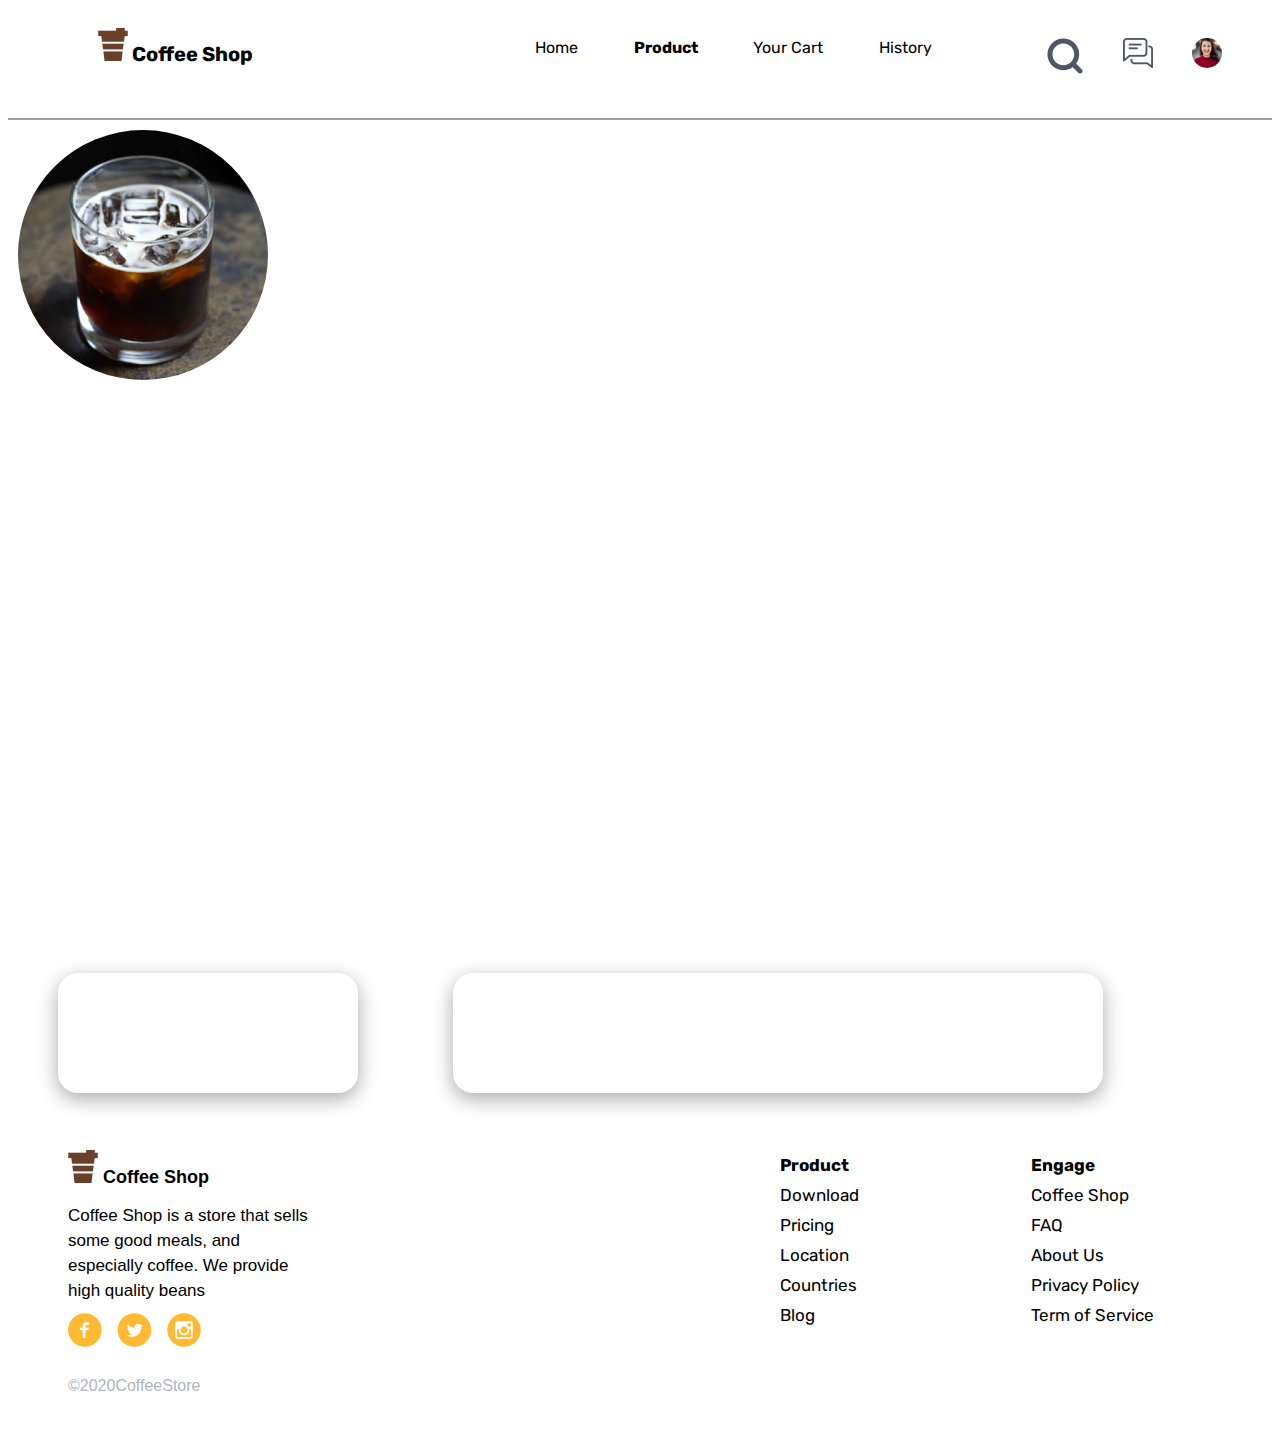
==== product-details.html @ 1f482df5 "memperbaiki tampilan" ====
<!DOCTYPE html>
<html lang="en">
<head>
    <meta charset="UTF-8">
    <meta name="viewport" content="width=device-width, initial-scale=1.0">
    <title>Coffee Shop</title>
    <link rel="stylesheet" href="product-details.css">
    <link rel="stylesheet" href="https://cdn.jsdelivr.net/npm/bootstrap@4.5.3/dist/css/bootstrap.min.css" integrity="sha384-TX8t27EcRE3e/ihU7zmQxVncDAy5uIKz4rEkgIXeMed4M0jlfIDPvg6uqKI2xXr2" crossorigin="anonymous">
    </head>
<body>
    <div class="container">
        <div class="header">
            <div class="logo"><img src="coffee1.png" alt="coffee">
                Coffee Shop
            </div>
            <div class="menu">
                <div class="home">Home</div>
                <div style="font-weight: bolder;"class="product">Product</div>
                <div class="your-cart">Your Cart</div>
                <div class="history">History</div>
            </div>
            <div class="icon">
                <div><a href="url"><img src="Vector.png" alt=""></img></a></div>
                <div><a href="url"><img src="chat.png" alt=""></img></a></div>
                <div><a href="url" ><img src="prof.png" alt="" style="border-radius: 50%;"></img></a></div>
            </div>
        </div>
        <div class="line"></div>
        <!-- Content -->
        <div class="box2">
            <div class="box2-atas">
                <div class="atas-kiri">
                    <img style="width:250px; border-radius: 50%;"src="image 25.png" alt="">
                </div>
                <div class="atas-kanan">

                </div>
            </div>
            <div class="box2-bawah">
                <div class="bawah-kiri">
                    <div class="kotak">

                    </div>
                </div>
                <div class="bawah-kanan">
                    <div class="kotak-kanan">

                    </div>
                </div>
            </div>
        </div>
        <!-- Footer -->
        <div class="footer">
            <div class="box3a">
                <div class="company-icon">
                    <img src="coffee1.png" alt="coffee">
                    Coffee Shop
                </div>
                <div class="company-profile">
                    Coffee Shop is a store that sells some good meals, and especially coffee. We provide high quality beans
                </div>
                <div class="icon-social">
                    <div style="padding-right: 15px;"><a href="#" ><img src="fb.png" alt="" style="border-radius: 50%;"></img></a></div>
                    <div style="padding-right: 15px;"><a href="#" ><img src="tweet.png" alt="" style="border-radius: 50%;"></img></a></div>
                    <div><a href="#" ><img src="ig.png" alt="" style="border-radius: 50%;"></img></a></div>
                </div>
                <p style="color: #AFB5C0;">©2020CoffeeStore</p>
            </div>
            <div style="font-weight: bold;"class="box3b">Product
                <div style="font-weight: normal;">
                    <div class="download">Download</div>
                    <div class="pricing">Pricing</div>
                    <div class="location">Location</div>
                    <div class="countries">Countries</div>
                    <div class="Blog">Blog</div>
                </div>
                
            </div>

            <div style="font-weight: bold;" class="box3c">Engage
                <div style="font-weight: normal;">
                    <div class="download">Coffee Shop</div>
                    <div class="pricing">FAQ</div>
                    <div class="location">About Us</div>
                    <div class="countries">Privacy Policy</div>
                    <div class="Blog">Term of Service</div>
                </div>
            </div>
        </div>
    </div>

    <script src="https://code.jquery.com/jquery-3.5.1.slim.min.js" integrity="sha384-DfXdz2htPH0lsSSs5nCTpuj/zy4C+OGpamoFVy38MVBnE+IbbVYUew+OrCXaRkfj" crossorigin="anonymous"></script>
    <script src="https://cdn.jsdelivr.net/npm/bootstrap@4.5.3/dist/js/bootstrap.bundle.min.js" integrity="sha384-ho+j7jyWK8fNQe+A12Hb8AhRq26LrZ/JpcUGGOn+Y7RsweNrtN/tE3MoK7ZeZDyx" crossorigin="anonymous"></script>
</body>
</html>
---- product-details.css ----
/* selector universal */
@import url("https://fonts.googleapis.com/css2?family=Yellowtail&display=swap");
@import url("https://fonts.googleapis.com/css2?family=Rubik&display=swap");
@import url("https://fonts.googleapis.com/css2?family=Poppins:wght@300;400&display=swap");

.container {
  padding: 0 !important;
  /* margin: 0 !important; */
}

.header {
  /* border: 0.5px solid #9f9f9f; */
  padding: 10px;
  display: flex;
  height: 90px;
  font-family: "Rubik", sans-serif;
  justify-content: space-between;
}
.line {
  height: 0px;
  border: 0.5px solid #9f9f9f;
}
.logo {
  font-weight: bold;
  font-size: 20px;
  padding-left: 80px;
  padding-top: 10px;
  flex: 1.5;
}
.menu {
  display: flex;
  margin: 20px;
  margin-left: 0px;
  justify-content: space-evenly;
  flex-direction: row;
  flex: 2;
}
.home:hover,
.product:hover,
.your-cart:hover,
.history:hover {
  font-weight: bold;
  border-bottom: 3px solid black;
}
.icon {
  padding-top: 5px;
  margin-top: 15px;
  display: flex;
  flex-direction: row;
  justify-content: space-evenly;
  flex: 1;
}

/* ==================content======================================= */

.box2 {
  padding: 10px;
  /* border: 3px solid black; */
  display: flex;
  flex-direction: column;
  height: 1000px;
  font-family: "Rubik", sans-serif;
}
.box2-atas {
  flex: 5;
  display: flex;
}
.atas-kiri {
  flex: 1;
}
.atas-kanan {
  flex: 1;
}
.box2-bawah {
  font-family: "Poppins", sans-serif;
  flex: 1;
  display: flex;
  justify-content: space-between;
}
.bawah-kiri {
  width: 100px;
  flex: 1;
  /* border: 2px solid black; */
}
.bawah-kiri .kotak {
  margin-top: 10px;
  margin-left: 40px;
  width: 300px;
  height: 120px;
  border-radius: 20px;
  box-shadow: 0px 6px 20px rgba(0, 0, 0, 0.34);
}
.bawah-kanan {
  width: 100px;
  flex: 2;
  /* border: 2px solid black; */
}
.bawah-kanan .kotak-kanan {
  margin-top: 10px;
  margin-left: 20px;
  width: 650px;
  height: 120px;
  border-radius: 20px;
  box-shadow: 0px 6px 20px rgba(0, 0, 0, 0.34);
}

/* ==================footer======================================== */
.footer {
  font-family: "Rubic", sans-serif;
  padding-left: 50px;
  display: flex;
  height: 300px;
}
.box3a {
  padding: 10px;
  flex: 3;
}
.company-icon {
  padding-bottom: 15px;
  font-weight: bold;
  font-size: 18px;
}
.company-profile {
  font-size: 17px;
  line-height: 25px;
  width: 250px;
}
.icon-social {
  padding-top: 10px;
  padding-bottom: 10px;
  display: flex;
  flex-direction: row;
}
.box3b,
.box3c {
  font-family: "Rubik", sans-serif;
  padding: 10px;
  flex: 1;
  font-size: 17px;
  line-height: 30px;
}
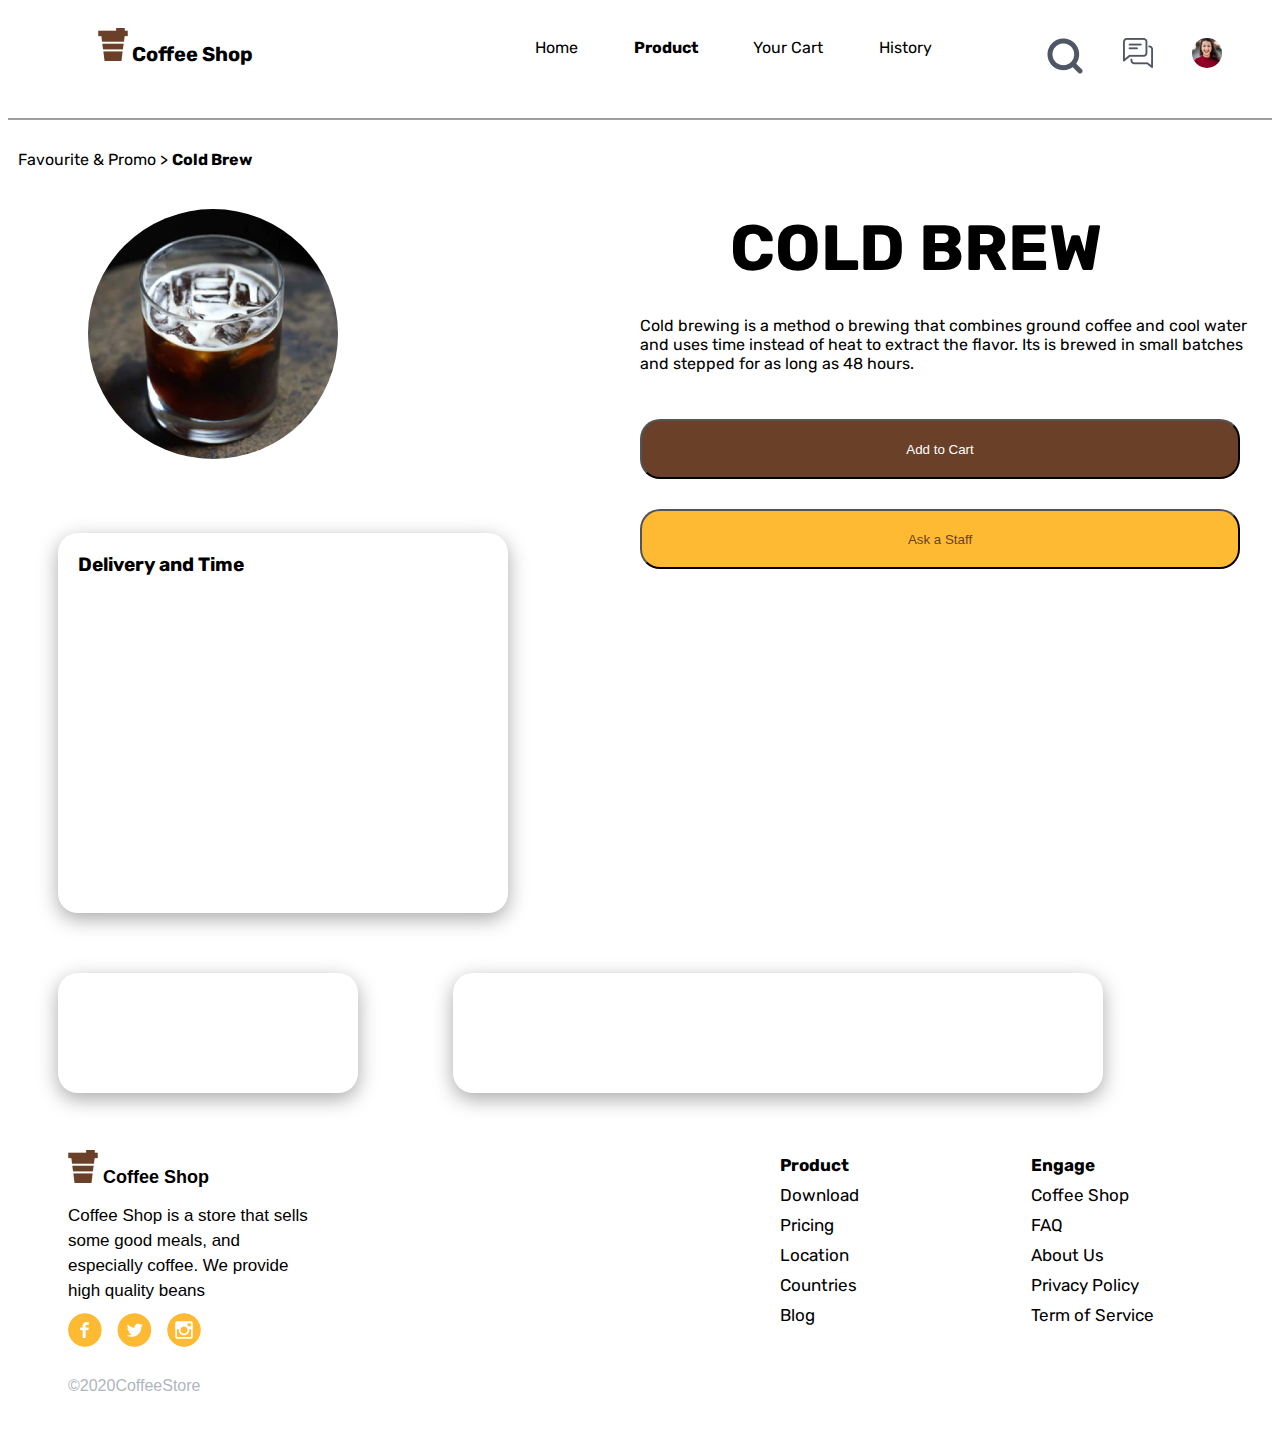
==== commit 19c1209e: "add new page" ====
--- a/product-details.html
+++ b/product-details.html
@@ -30,9 +30,20 @@
         <div class="box2">
             <div class="box2-atas">
                 <div class="atas-kiri">
-                    <img style="width:250px; border-radius: 50%;"src="image 25.png" alt="">
+                    <div style="margin-top: 20px;">Favourite & Promo > <strong>Cold Brew</strong></div>
+                    <img style="width:250px; border-radius: 50%; margin-top: 40px; margin-bottom: 60px; margin-left: 70px;"src="image 25.png" alt="">
+                    <div class="kotak-delivery">
+                        <div style="font-size: 1.2em; padding: 20px 20px; font-weight: bold;">Delivery and Time</div>
+                    </div>
                 </div>
                 <div class="atas-kanan">
+                    <div style="margin: 80px 30px 30px 90px; font-weight: bold; font-size: 4em;">COLD BREW</div>
+                    <p>Cold brewing is a method o brewing that combines ground coffee and cool water and uses time instead of heat to extract the flavor. Its is brewed in small batches and stepped for as long as 48 hours.</p>
+                    <button style="color: #fff; background-color:#6A4029;
+                    ; margin-top: 30px; width: 600px;
+                    height: 60px; border-radius: 20px;">Add to Cart</button>
+                    <button style="color: #6A4029; background-color:#FFBA33; margin-top: 30px; width: 600px;
+                    height: 60px; border-radius: 20px;">Ask a Staff</button>
 
                 </div>
             </div>
--- a/product-details.css
+++ b/product-details.css
@@ -67,6 +67,14 @@
 }
 .atas-kiri {
   flex: 1;
+}
+.kotak-delivery {
+  margin-top: 10px;
+  margin-left: 40px;
+  width: 450px;
+  height: 380px;
+  border-radius: 20px;
+  box-shadow: 0px 6px 20px rgba(0, 0, 0, 0.34);
 }
 .atas-kanan {
   flex: 1;
